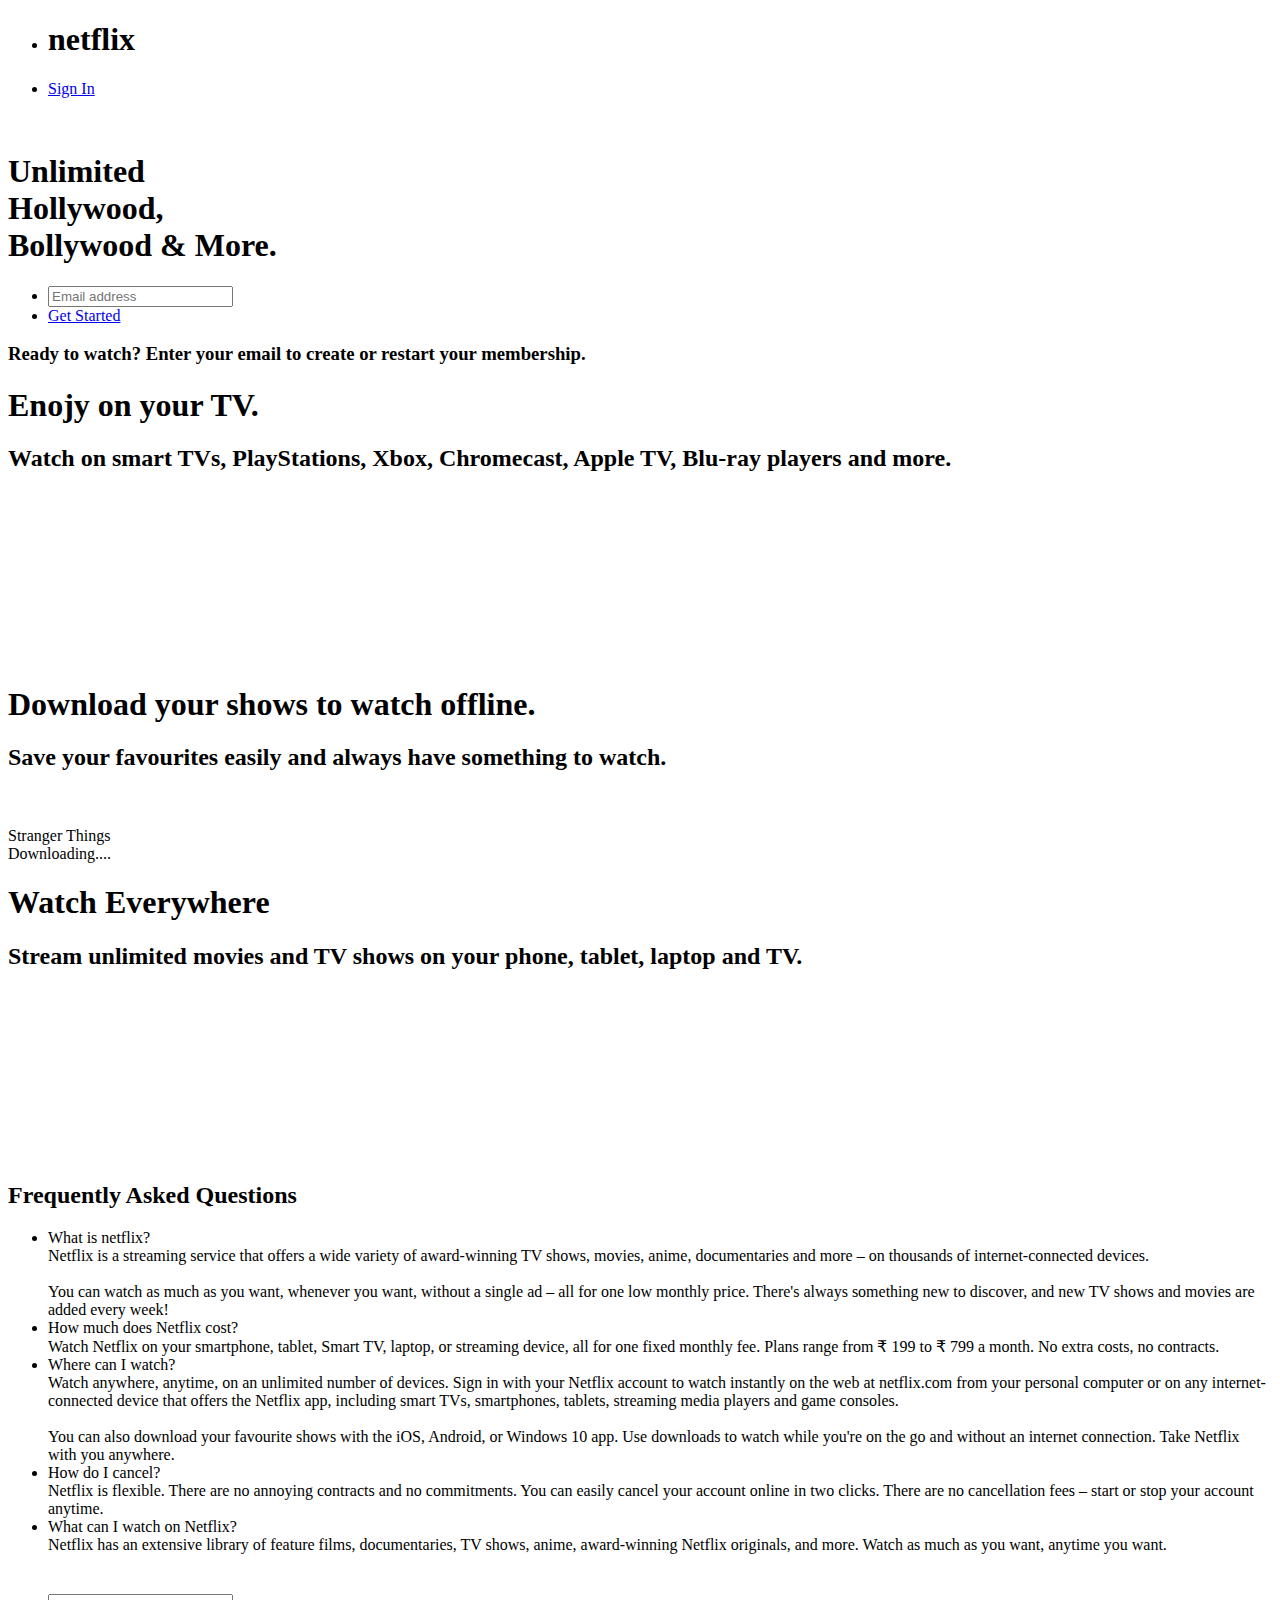
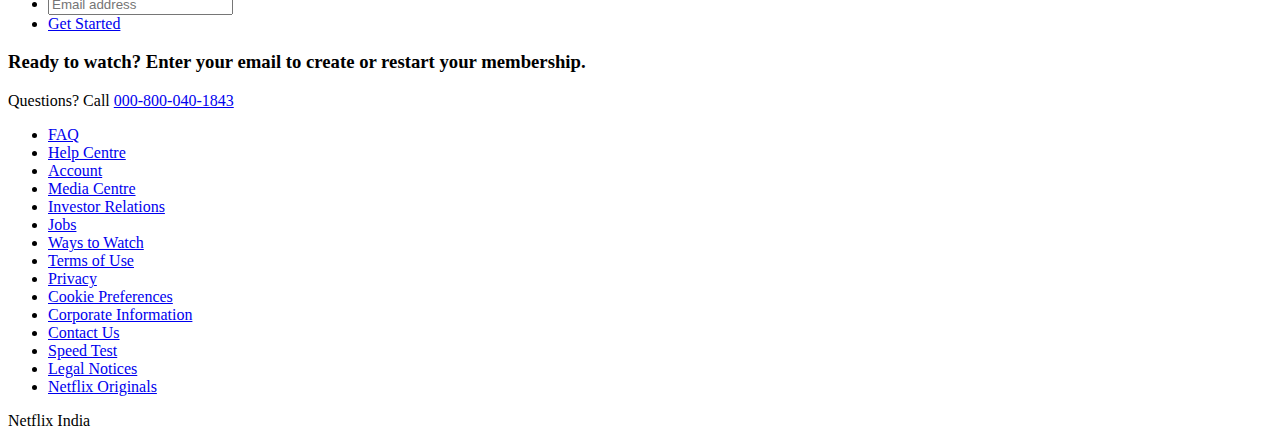
==== index.html @ 9eb861d2 "Rename fin-project.html to index.html" ====
<!DOCTYPE html>
<html lang="en">
<head>
	<meta charset="UTF-8">
	<meta name="viewport" content="width=device-width, initial-scale=1.0">
	<title>Final Project (Netflix Model Page)</title>
	<link rel="icon" type="image/png" href="https://assets.nflxext.com/us/ffe/siteui/common/icons/nficon2016.png">
	<link rel="stylesheet" type="text/css" href="fin-project.css">
	<link rel="stylesheet" href="https://fonts.googleapis.com/css2?family=Bebas+Neue&display=swap">
</head>
<body>
	<div class="basic-layout">
		<div class="story-cards-container">
			<header class="story-card-hdr-wrapper">
				<div class="story-card-hdr">
					<ul class="story-card-hdr-list">
						<li class="story-card-hdr-item">
							<h1 id="story-card-title">netflix</h1>
						</li>
						<li class="story-card-hdr-item">
							<a id="story-card-sign-in" href="https://www.netflix.com/login">Sign In</a>
						</li>
					</ul>
				</div>
			</header>
			<section class="story-cards">
				<section class="story-card hero-card">
					<div class="story-card-bg">
						<div class="bg-img-wrapper">
							<img id="bg-img" class="bg-img" src="https://assets.nflxext.com/ffe/siteui/vlv3/9bab8662-5230-490a-9da7-d5006d0fc254/5ef8e0d9-ea4c-4392-a6f8-262274f94b83/IN-vlv-thali-large.jpg" alt="">
							<div class="bg-img-gradient"></div>
						</div>
					</div>
					<div class="story-card-disp">
						<div class="story-card-text">
							<h1 class="story-card-title"> Unlimited <br>
								<span class="span"> Hollywood, <br> Bollywood & More. </span>
							</h1>
						</div>
						<div class="story-card-form row-b-2">
							<form method="get" class="form1">
								<ul class="email-form-ul">
									<li class="email-form-li">
										<label for="email-id" class="input-id" placeholder="Email"></label>
										<input type="email" class="email-input-field" id="email-id" name="email-id" autocomplete="email" maxlength="50" minlength="5" placeholder="Email address">
									</li>
									<li class="email-form-li2">
										<a href="#" class="email-sub-btn">Get Started</a>
									</li>
								</ul>
							</form>
							<div class="story-card-form-h3">
								<h3>Ready to watch? Enter your email to create or restart your membership.</h3>
							</div>
						</div>
						<div class="center-align"></div>
					</div>
				</section>
				<section class="story-card watchontv">
					<div class="story-card-row t-1">
						<div class="story-card-text">
							<h1 class="story-card-title"> Enojy on your TV. </h1>
							<h2 class="story-card-subtitle">Watch on smart TVs, PlayStations, Xbox, Chromecast, Apple TV, Blu-ray players and more.</h2>
						</div>
						<div class="side-anim-wrapper">
							<div class="card-anim-cont">
								<img class="img-anim" src="https://assets.nflxext.com/ffe/siteui/acquisition/ourStory/fuji/desktop/tv.png" alt="">
								<div class="card-anim-vid-cont card-anim-sub-cont">
									<video class="vid-anim" autoplay playsinline muted loop>
										<source src="https://assets.nflxext.com/ffe/siteui/acquisition/ourStory/fuji/desktop/video-tv-in-0819.m4v" type="video/mp4">
									</video>
								</div>	
							</div>
						</div>
					</div>
				</section>
				<section class="story-card download">
					<div class="story-card-row d-1">
						<div class="story-card-text">
							<h1 class="story-card-title">Download your shows to watch offline.</h1>
							<h2 class="story-card-subtitle">Save your favourites easily and always have something to watch.</h2>
						</div>
						<div class="side-anim-wrapper">
							<div class="card-anim-cont">
								<img class="img-anim" src="https://assets.nflxext.com/ffe/siteui/acquisition/ourStory/fuji/desktop/mobile-0819.jpg" alt="">
								<div class="card-anim-sub-cont">
									<div class="card-anim-sub-cont-img">
										<img src="https://assets.nflxext.com/ffe/siteui/acquisition/ourStory/fuji/desktop/boxshot.png" alt="">
									</div>
									<div class="card-anim-sub-cont-text">
										<div class="text-0">Stranger Things</div>
										<div class="text-1">Downloading....</div>
									</div>
								</div>
							</div>
						</div>
					</div>
				</section>
				<section class="story-card watchondevice">
					<div class="story-card-row w-1">
						<div class="story-card-text">
							<h1 class="story-card-title">Watch Everywhere</h1>
							<h2 class="story-card-subtitle">Stream unlimited movies and TV shows on your phone, tablet, laptop and TV.</h2>
						</div>
						<div class="side-anim-wrapper">
							<div class="card-anim-cont">
								<img class="img-anim" src="https://assets.nflxext.com/ffe/siteui/acquisition/ourStory/fuji/desktop/device-pile-in.png" alt="">
								<div class="card-anim-vid-cont card-anim-sub-cont">
									<video class="vid-anim" autoplay playsinline muted loop>
										<source src="https://assets.nflxext.com/ffe/siteui/acquisition/ourStory/fuji/desktop/video-devices-in.m4v" type="video/mp4">
									</video>	
								</div>
							</div>
						</div>
						</div>
				</section>
				<section class="story-card faq-card" id="ms" style="max-height: 2500px;"> 
					<div class="faq-card-container">
						<h2 class="story-card-title">Frequently Asked Questions</h2>
						<ul class="faq-list-container">
							<li class="faq-list-item one">
								<div class="faq-quest">What is netflix?
									<div class="faq-ans">
										<span>
											Netflix is a streaming service that offers a wide variety of award-winning TV shows, movies, anime, documentaries and more – on thousands of internet-connected devices.
											<br><br>
											You can watch as much as you want, whenever you want, without a single ad – all for one low monthly price. There's always something new to discover, and new TV shows and movies are added every week!
										</span> 
									</div>
								</div>
							</li>
							<li class="faq-list-item two">
								<div class="faq-quest">How much does Netflix cost?
									<div class="faq-ans">
										<span>
											Watch Netflix on your smartphone, tablet, Smart TV, laptop, or streaming device, all for one fixed monthly fee. Plans range from ₹ 199 to ₹ 799 a month. No extra costs, no contracts.
										</span>
									</div>
								</div>
							</li>
							<li class="faq-list-item three">
								<div class="faq-quest">Where can I watch?
									<div class="faq-ans">
										<span>
											Watch anywhere, anytime, on an unlimited number of devices. Sign in with your Netflix account to watch instantly on the web at netflix.com from your personal computer or on any internet-connected device that offers the Netflix app, including smart TVs, smartphones, tablets, streaming media players and game consoles.
											<br><br>
											You can also download your favourite shows with the iOS, Android, or Windows 10 app. Use downloads to watch while you're on the go and without an internet connection. Take Netflix with you anywhere.
										</span>
									</div>
								</div>
							</li>
							<li class="faq-list-item four">
								<div class="faq-quest">How do I cancel?
									<div class="faq-ans">
										<span>
											Netflix is flexible. There are no annoying contracts and no commitments. You can easily cancel your account online in two clicks. There are no cancellation fees – start or stop your account anytime.
										</span>
									</div>
								</div>
							</li>
							<li class="faq-list-item five">
								<div class="faq-quest">What can I watch on Netflix?
									<div class="faq-ans">
										<span>
											Netflix has an extensive library of feature films, documentaries, TV shows, anime, award-winning Netflix originals, and more. Watch as much as you want, anytime you want.
										</span>
									</div>
								</div>
							</li>
						</ul> 
						<div class="story-card-form" id="fms" style="padding-top: .5rem">
							<form method="get" class="form1">
								<ul class="email-form-ul">
									<li class="email-form-li">
										<label for="email-id" class="input-id" placeholder="Email"></label>
										<input type="email" class="email-input-field" id="email-id" name="email-id" autocomplete="email" maxlength="50" minlength="5" placeholder="Email address">
									</li>
									<li class="email-form-li2">
										<a href="#" class="email-sub-btn">Get Started</a>
									</li>
								</ul>
							</form>
							<div class="story-card-form-h3">
								<h3>Ready to watch? Enter your email to create or restart your membership.</h3>
							</div>
						</div>
					</div>
				</section> 
				<section class="story-card footer-card">
					<div class="cont-footer-wrapper">
						<div class="cont-footer-container">
							<p class="footer-top">
								Questions? Call 
								<a class="footer-top-n" href="tel:000-800-040-1843">000-800-040-1843</a>
							</p>
							<ul class="footer-links structural">
								<li class="footer-link-item" placeholder="footer_responsive_link_faq_item">
									<a class="footer-link" href="https://help.netflix.com/support/412" placeholder="footer_responsive_link_faq">
										<span>FAQ</span>
									</a>
								</li>
								<li class="footer-link-item" placeholder="footer_responsive_link_help_item">
									<a class="footer-link" href="https://help.netflix.com" placeholder="footer_responsive_link_help">
										<span>Help Centre</span>
									</a>
								</li>
								<li class="footer-link-item" placeholder="footer_responsive_link_account_item">
									<a class="footer-link" href="/youraccount" placeholder="footer_responsive_link_account">
										<span>Account</span>
									</a>
								</li>
								<li class="footer-link-item" placeholder="footer_responsive_link_media_center_item">
									<a class="footer-link" href="https://media.netflix.com/" placeholder="footer_responsive_link_media_center">
										<span>Media Centre</span>
									</a>
								</li>
								<li class="footer-link-item" placeholder="footer_responsive_link_relations_item">
									<a class="footer-link" href="http://ir.netflix.com/" placeholder="footer_responsive_link_relations">
										<span>Investor Relations</span>
									</a>
								</li>
								<li class="footer-link-item" placeholder="footer_responsive_link_jobs_item">
									<a class="footer-link"  href="https://jobs.netflix.com/jobs" placeholder="footer_responsive_link_jobs">
										<span>Jobs</span>
									</a>
								</li>
								<li class="footer-link-item" placeholder="footer_responsive_link_waysToWatch_item">
									<a class="footer-link"  href="/watch" placeholder="footer_responsive_link_waysToWatch">
										<span>Ways to Watch</span>
									</a>
								</li>
								<li class="footer-link-item" placeholder="footer_responsive_link_terms_item">
									<a class="footer-link"  href="https://help.netflix.com/legal/termsofuse" placeholder="footer_responsive_link_terms">
										<span>Terms of Use</span>
									</a>
								</li>
								<li class="footer-link-item" placeholder="footer_responsive_link_privacy_separate_link_item">
									<a class="footer-link"  href="https://help.netflix.com/legal/privacy" placeholder="footer_responsive_link_privacy_separate_link">
										<span>Privacy</span>
									</a>
								</li>
								<li class="footer-link-item" placeholder="footer_responsive_link_cookies_separate_link_item"><a class="footer-link"  href="https://help.netflix.com/legal/privacy#cookies" placeholder="footer_responsive_link_cookies_separate_link">
									<span>Cookie Preferences</span>
								</a>
								</li>
								<li class="footer-link-item" placeholder="footer_responsive_link_corporate_information_item">
									<a class="footer-link"  href="https://help.netflix.com/en/node/2101" placeholder="footer_responsive_link_corporate_information">
										<span>Corporate Information</span>
									</a>
								</li>
								<li class="footer-link-item" placeholder="footer_responsive_link_contact_us_item">
									<a class="footer-link"  href="https://help.netflix.com/contactus" placeholder="footer_responsive_link_contact_us">
										<span>Contact Us</span>
									</a>
								</li>
								<li class="footer-link-item" placeholder="footer_responsive_link_speed_test_item">
									<a class="footer-link"  href="https://fast.com" placeholder="footer_responsive_link_speed_test">
										<span>Speed Test</span>
									</a>
								</li>
								<li class="footer-link-item" placeholder="footer_responsive_link_legal_notices_item">
									<a class="footer-link"  href="https://help.netflix.com/legal/notices" placeholder="footer_responsive_link_legal_notices">
										<span>Legal Notices</span>
									</a>
								</li>
								<li class="footer-link-item originals-link" placeholder="footer_responsive_link_netflix_originals_item">
									<a class="footer-link"  href="https://www.netflix.com/in/browse/genre/839338" placeholder="footer_responsive_link_netflix_originals">
										<span>Netflix Originals</span>
									</a>
								</li>
							</ul>
							<p class="footer-country">Netflix India</p>
						</div>
					</div>
				</section>
			</section>
		</div>
	</div>
</body>
</html>
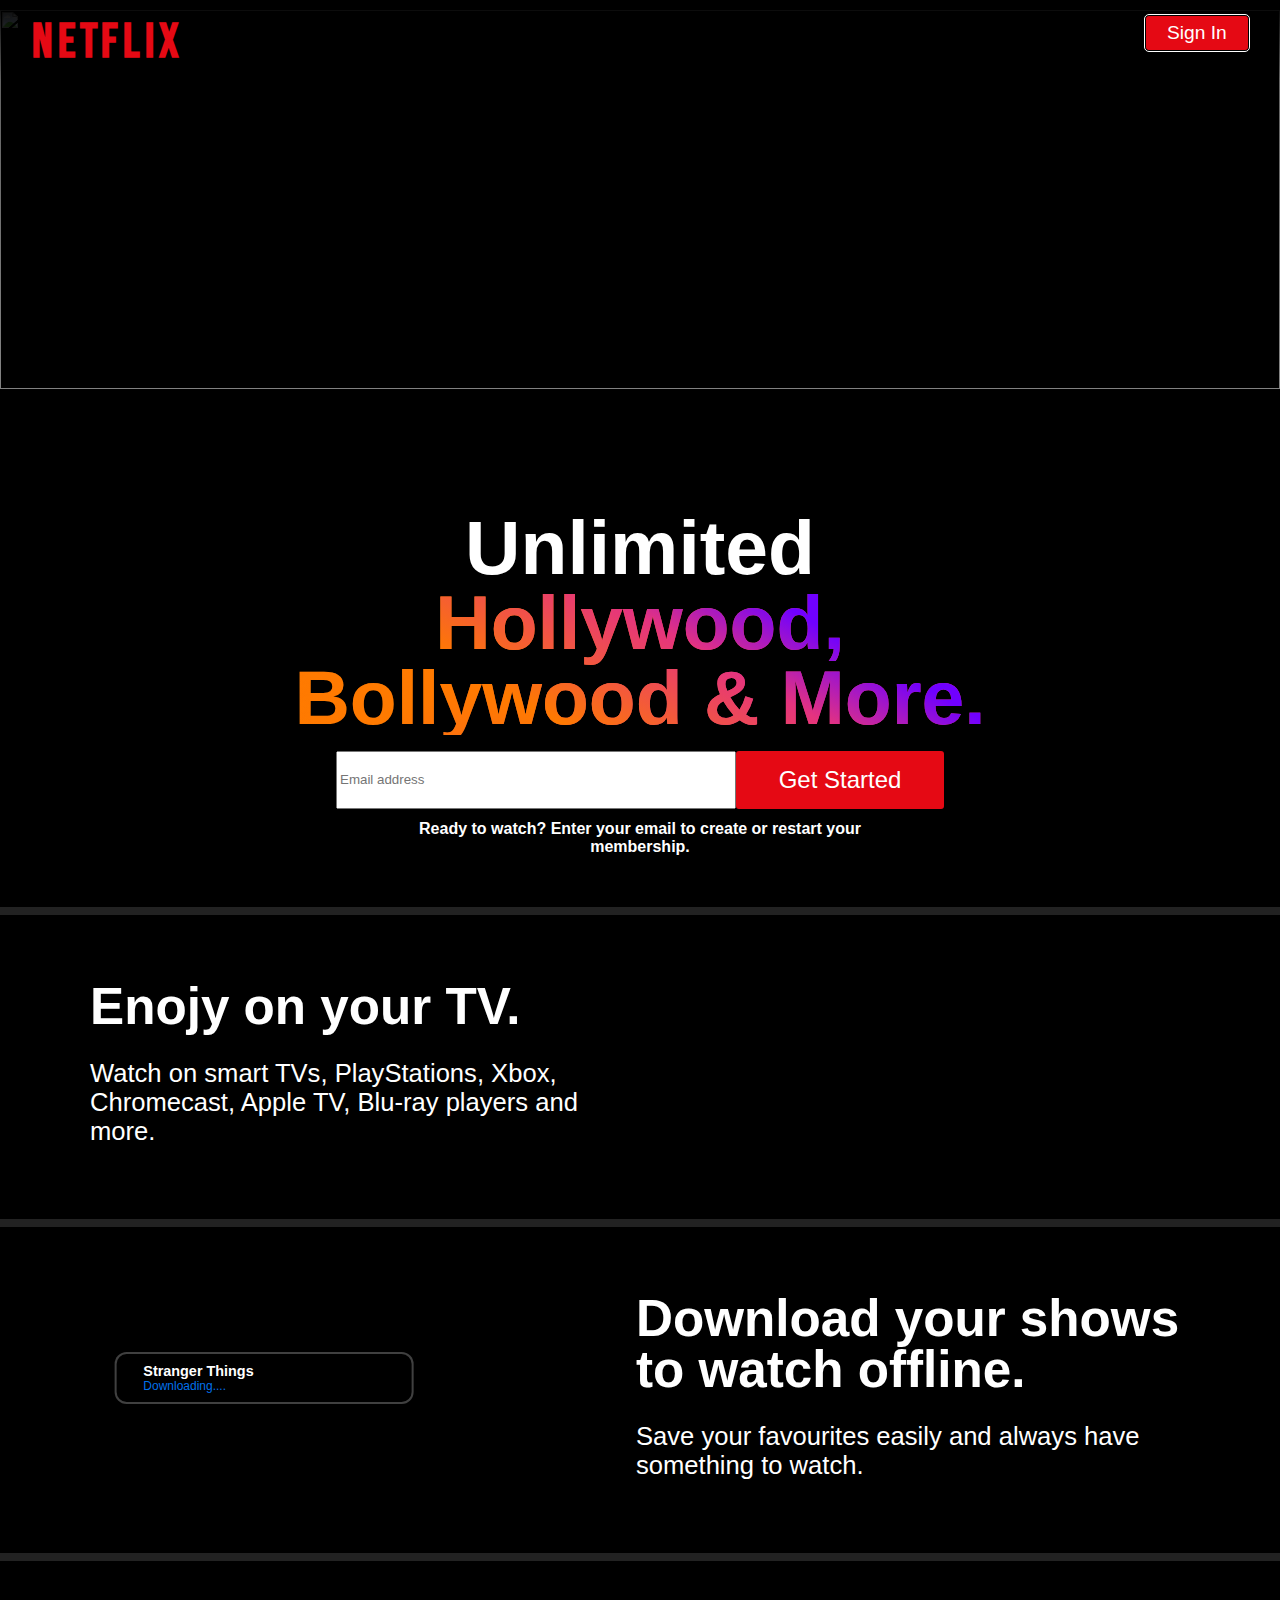
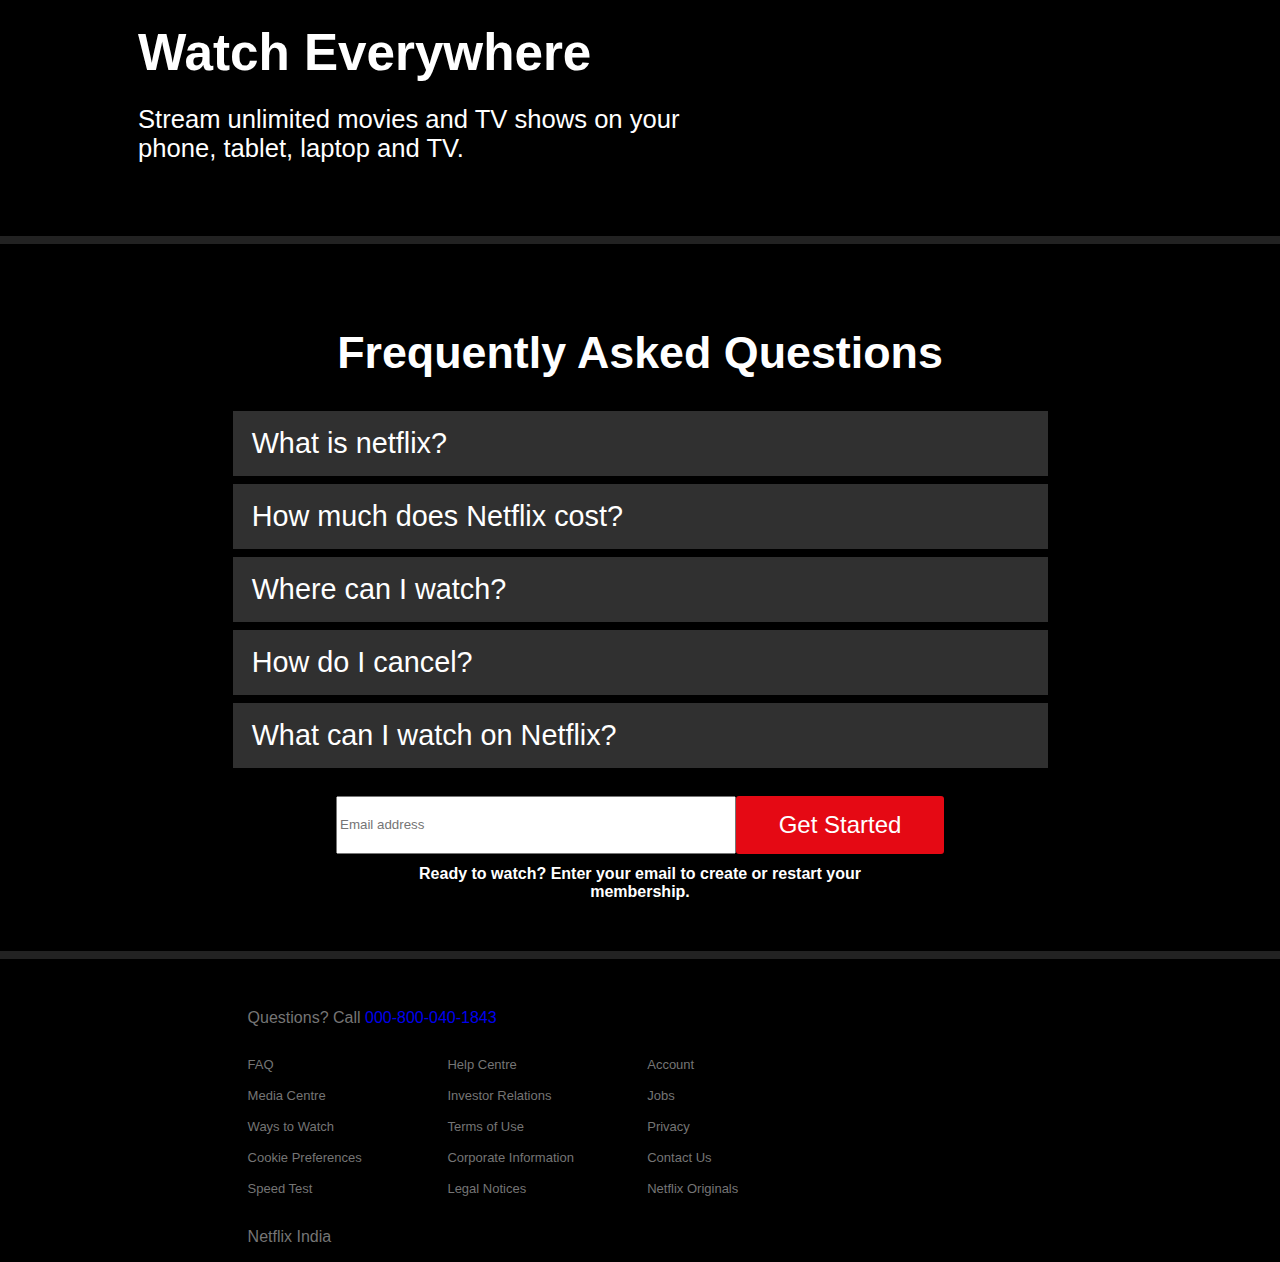
==== commit 711c48f5: "Update index.html" ====
--- a/index.html
+++ b/index.html
@@ -5,7 +5,7 @@
 	<meta name="viewport" content="width=device-width, initial-scale=1.0">
 	<title>Final Project (Netflix Model Page)</title>
 	<link rel="icon" type="image/png" href="https://assets.nflxext.com/us/ffe/siteui/common/icons/nficon2016.png">
-	<link rel="stylesheet" type="text/css" href="fin-project.css">
+	<link rel="stylesheet" type="text/css" href="index.css">
 	<link rel="stylesheet" href="https://fonts.googleapis.com/css2?family=Bebas+Neue&display=swap">
 </head>
 <body>
--- a/index.css
+++ b/index.css
@@ -0,0 +1,1066 @@
+html {
+    background-color: #f1f1f1;
+    color: #333;
+    font-family: 'Helvetica Neue', Helvetica, Arial, sans-serif;
+    font-size: 16px;
+    direction: ltr;
+    -webkit-font-smoothing: antialiased;
+}
+
+body {
+    background-color: rgb(0, 0, 0);
+    color: #f1f1f1;
+    font-family: 'Helvetica Neue', Helvetica, Arial, sans-serif;
+    direction: ltr;
+    min-width: 320px;
+    margin: 0;
+    padding: 0;
+    height: 100%;
+}
+* {
+    box-sizing: border-box;
+}
+
+div {
+    display: block;  
+}
+
+img {
+    max-width: 100%;
+    border: 0;
+    max-height: 100%;
+}
+
+h2, h3, h4, h5 {
+    margin: .75em 0 .25em;
+}
+
+a {
+    text-decoration: none;
+    background-color: transparent;
+}
+
+a:-webkit-any-link {
+    color: -webkit-link;   
+    cursor: pointer;
+}
+
+ul {
+    margin-block-start: unset;
+    margin-block-end: unset;
+    margin-inline-start: unset;
+    margin-inline-end: unset;
+    padding-inline-start: unset;
+    list-style-type: none;
+}
+
+video {
+    display: inline-block;
+    vertical-align: baseline;
+}
+
+.basic-layout {
+    display: block;
+}
+
+.story-cards-container {
+    width: 100%;
+    overflow-x: hidden;
+}
+section[class *="story-"] {
+    direction: ltr;
+    unicode-bidi: isolate;
+}
+
+.story-card-hdr-wrapper {
+    background: linear-gradient(to top, rgba(0,0,0,0) 0, #000 100%);
+    background-color: transparent;
+    -webkit-transition: background-color .5s;
+    -moz-transition: background-color .5s;
+    transition: background-color .5s;
+    position: relative;
+    max-width: 1920px;
+    margin: 0 auto;
+    width: 100%;
+    top: 0;
+    bottom: 0;
+    right: 0;
+    left: 0;
+    height: 5rem;
+    z-index: 10;
+}
+
+.story-card-hdr-wrapper .story-card-hdr {
+    height: 100%;
+    margin: 0 2rem;
+    position: relative;
+}
+.story-card-hdr-list {
+    display: flex;
+    justify-content: space-between;
+    list-style-type: none;
+    padding: 0;
+    margin: 0;
+    box-sizing: border-box;
+    flex-direction: row;
+    width: 100%;
+    height: 100%;
+}
+
+.story-card-hdr-list .story-card-hdr-item {
+    line-height: normal;   
+    margin: .5rem 0 0 0;
+}
+
+#story-card-title {
+    color: #e50914;
+    line-height: normal;
+    font-family: 'Bebas Neue', cursive;
+    letter-spacing: .3rem;
+    text-transform: uppercase;
+    height: 100%;
+    width: 160px;
+    font-size: 3rem;
+    clear: right;
+    margin: .4rem 0 0 0;
+    font-weight: 900;
+}
+
+#story-card-sign-in {
+    clear: both;
+    float: right;
+    line-height: normal;
+    background-color: #e50914;
+    -webkit-border-radius: 3px;
+    -moz-border-radius: 3px;
+    border-radius: 3px;
+    padding: 6px 17px;
+    font-weight: 400;
+    font-size: 1.2rem;
+    width: 8vw;
+    color: #fff;
+    margin-top: .5rem;
+    text-align: center;
+    outline: 1px solid #fff;
+    outline-offset: 1.8px;
+    -moz-outline-radius: 3px;
+}
+
+#story-card-sign-in:hover {
+    outline: none;
+}
+
+.story-cards {
+    margin: 0 auto;
+}
+
+.story-cards .hero-card {
+    height: calc(100vh - 65px);
+    min-height: 37.5rem;
+    box-sizing: border-box;
+    -moz-box-sizing: border-box;
+    display: flex;
+    -webkit-box-align: end;
+    -moz-box-align: end;
+    align-items: flex-end;
+    -webkit-align-items: flex-end;
+    border-bottom: 0;
+}
+
+.story-cards .story-card {
+    position: relative;
+    padding: 50px 5%;
+    margin-bottom: 0;
+    background: 0 0;
+}
+
+.story-cards .story-card .story-card-bg {
+    position: absolute;
+    top: -70px;
+    right: 0;
+    bottom: 0;
+    left: 0;
+    overflow: hidden;
+    z-index: 0;
+}
+
+.story-card .story-card-bg .bg-img-wrapper {
+    position: absolute;
+    top: 0;
+    right: 0;
+    bottom: 0;
+    left: 0;
+    max-height: 1115px;
+}
+
+.story-cards .story-card .story-card-bg .bg-img-wrapper .bg-img {
+    transform: none;
+    width: 100%;
+    object-fit: cover;
+}
+
+#bg-img {
+    height: 65%;
+    opacity: .85;
+}       
+.hero-card .story-card-bg .bg-img-wrapper .bg-img-gradient {
+    position: absolute;
+    top: 0;
+    bottom: 0;
+    left: 0;
+    right: 0;
+    background: rgba(0,0,0,.2) linear-gradient(to top,rgba(0,0,0,.3) 0,rgba(0,0,0,0) 60%,rgba(0,0,0,.3) 100%);
+}
+
+.story-cards .hero-card .story-card-bg .bg-img-gradient::before , .story-cards .sotry-card .story-card-bg .bg-img-gradient::before {
+    background: linear-gradient(to bottom,#000 25%,rgba(0,0,0,.5) 75%,rgba(0,0,0,0));
+    background: -webkit-linear-gradient(to bottom,#000 25%,rgba(0,0,0,.5) 75%,rgba(0,0,0,0));
+    background: -moz-linear-gradient(to bottom,#000 25%,rgba(0,0,0,.5) 75%,rgba(0,0,0,0));
+}
+
+
+.story-cards .hero-card .story-card-bg .bg-img-gradient::after , .story-cards .story-card .story-card-bg .bg-img-gradient::after {
+    content: "";
+    position: absolute;
+    bottom: 0;
+    height: 50%;
+    background: linear-gradient(to top,#000 0,#000 75%,rgba(0,0,0,0) 100%);
+    background: -webkit-linear-gradient(to top,#000 0,#000 75%,rgba(0,0,0,0) 100%);
+    background: -moz-linear-gradient(to top,#000 0,#000 75%,rgba(0,0,0,0) 100%);
+    width: 100%;
+}
+
+.story-cards .story-card .story-card-disp {
+    width: 100%;
+    margin: 0;
+    min-height: 50%;
+    padding: 0;
+}
+
+.story-card-disp .center-align {
+    position: absolute;
+    top: 50%;
+    left: 50%;
+}
+.story-card .story-card-text {
+    min-height: 60%;
+    position: relative;
+    padding: 0;
+    margin: 1rem auto;
+    text-align: center;
+    z-index: 1;
+    font-weight: 400;
+    font-size: 1.6rem;
+    display: block;
+    max-width: 54rem;
+    width: 60%;
+}
+.story-card-disp .story-card-text .story-card-title {
+    margin: 0 auto;
+    width: 100%;
+    height: 100%;
+    font-size: 4.8rem;
+    line-height: 4.7rem;
+    color: #ffffff;
+    font-weight: bolder;
+}
+.story-card-text .story-card-title .span {
+   background-color: #ff7a00;
+   display: block;
+   background-image: linear-gradient(30deg,rgba(255,122,0,0) 0,#ff7a00 30%,#e5337f 58%,#7000ff 75%), linear-gradient(140deg,rgba(255,122,0,0) 0,#ff7a00 30%,#e5337f 68%);
+   background-size: 100%;
+   -webkit-background-clip: text;
+   -moz-background-clip: text;
+   -webkit-text-fill-color: transparent;
+   -moz-text-fill-color: transparent;
+}
+
+.story-card .story-card-disp .story-card-form {
+    display: block;
+    z-index: 1;
+    position: relative;
+    width: 100%;
+    margin: 3px 0 0 0;
+    height: 100%;
+}
+.story-card-form .form1 {
+    width: 100%;
+    margin: 0;
+    padding: 0;
+}
+.form1 .email-form-ul {
+    list-style-type: none;
+    display: flex;
+    align-items: center;
+    justify-content: center;
+    flex-direction: row;
+    line-height: normal;
+    width: 100%;
+}
+
+.form1 .email-form-ul .email-form-li {
+    height: 3.6rem;
+    margin: 0;
+    width: 25rem;
+}
+.email-form-li .email-input-field {
+    height: 100%;
+    width: 100%;
+}
+
+.form1 .email-form-ul .email-form-li2 {
+    height: 3.6rem;
+    margin: 0;
+    background-color: #e50914;
+    width: 13rem;
+    display: flex;
+    justify-content: center;
+    align-items: center;
+    border-radius: 3px;
+}
+.email-form-li2 .email-sub-btn {
+    color: #fff;
+    font-size: 1.5rem;
+    font-weight: 400;
+}
+
+.form1 .email-form-ul .email-form-li2:hover {
+    background-color: #ff232e;
+}
+
+.story-card-form .story-card-form-h3 {
+    display: inline-block;
+    width: 100%;
+    height: 100%;
+    margin-top: .7rem;
+}
+.story-card-form .story-card-form-h3 > h3 {
+    font-size: 1rem;
+    color: #ffffff;
+    font-weight: bold;
+    max-width: 450px;
+    margin: 0 auto;
+    text-align: center;
+}
+
+.story-cards .story-card {
+    position: relative;
+    border-bottom: 8px solid #222;
+    padding: 50px 5%;
+    color: #fff;
+    margin-bottom: 0;
+    background: 0 0;
+}
+
+.story-cards .story-card-row {
+    display: flex;
+    margin: 0 auto;
+    max-width: 1100px;
+    align-items: center;
+    justify-content: space-between;
+}
+.story-card.watchontv .story-card-text {
+    width: 50%;
+    padding: 0 3rem 0 0;
+    font-weight: 400;
+    text-align: unset;
+}
+
+.story-card-row .story-card-text .story-card-title {
+    font-size: 3.2rem;
+    line-height: 1;
+    padding-bottom: .5rem;
+    margin: 0;
+}
+
+.story-card .story-card-text .story-card-subtitle {
+    font-size: 1.6rem;
+    font-weight: 400;
+    text-indent: 0;
+}
+.story-card .story-card-row .side-anim-wrapper {
+    width: 50%;
+    height: 100%;
+    display: flex;
+    box-sizing: border-box;
+}
+
+.watchontv .story-card-row .card-anim-cont {
+    margin: -10% -5% -5% 0;
+}
+.story-card-row .card-anim-cont {
+    position: relative;
+    overflow: hidden;
+}
+.watchontv .story-card-row .card-anim-cont .img-anim {
+    position: relative;
+    z-index: 2;
+}
+
+.watchontv .story-card-row .card-anim-cont .card-anim-vid-cont {
+    position: absolute;
+    width: 100%;
+    height: 100%;
+    top: 46%;
+    left: 50%;
+    max-height: 54%;
+    max-width: 73%;
+    transform: translate(-50%,-50%);
+}
+.story-card.watchontv .vid-anim,
+.story-card.watchondevice .vid-anim {
+    width: 100%;
+    height: 100%;
+}
+
+.story-card .d-1 {
+    flex-direction: row-reverse;
+}
+.story-card.download .story-card-text {
+    padding: 0 0 0 3rem;
+    text-align: unset;
+} 
+.story-card.download .card-anim-cont {
+    margin: -8% 0 -4% -15%;
+    min-height: 100%;
+    width: 100%;
+}
+
+.story-card.download .card-anim-sub-cont {
+    position: absolute;
+    left: 50%;
+    bottom: 10%;
+    margin: 0 auto;
+    background: #000;
+    width: 60%;
+    align-items: center;
+    display: flex;
+    min-width: 15em;
+    padding: .25em .65em;
+    border: 2px solid rgba(255, 255, 255, .25);
+    border-radius: .75em;
+    transform: translateX(-50%);
+    box-shadow: 0 0 2em 0 #000;
+}
+
+.story-card.download .card-anim-sub-cont .card-anim-sub-cont-img {
+    flex-shrink: 0;
+    margin: 0 1em 0 0;
+    flex-grow: 0;
+}
+
+.story-card.download .card-anim-sub-cont .card-anim-sub-cont-img img {
+    height: 3em;
+}
+
+.story-card.download .card-anim-sub-cont .card-anim-sub-cont-text {
+    flex-shrink: 1;
+    flex-grow: 1;
+    margin: .3em 0;
+}
+
+.story-card.download .card-anim-sub-cont-text .text-0 {
+    font-weight: 600;
+    font-size: .9em;
+}
+
+.story-card.download .card-anim-sub-cont-text .text-1 {
+    font-size: .75em;
+    color: #0071eb;
+    font-weight: 300;
+}
+
+.story-card.download .card-anim-sub-cont:after {
+    content: "";
+    width: 2.5em;
+    height: 2.5em;
+    background: url(https://assets.nflxext.com/ffe/siteui/acquisition/ourStory/fuji/desktop/download-icon.gif) center center no-repeat;
+    background-size: 100%;
+    flex-shrink: 0;
+    flex-grow: 0;
+    display: block;
+}
+
+.story-card.watchondevice .story-card-text {
+    text-align: unset;
+    padding: 0 0 0 3rem;
+}
+
+.story-card.watchondevice .card-anim-cont {
+    margin: -5% -10% 0 0;
+}
+.story-card.watchondevice .img-anim {
+    position: relative;
+    z-index: 2;
+}
+
+.story-card.watchondevice .card-anim-vid-cont {
+    position: absolute;
+    top: 34%;
+    left: 50%;
+    max-height: 47%;
+    max-width: 63%;
+    height: 100%;
+    width: 100%;
+    transform: translate(-50%,-50%);
+}
+
+.story-card.watchondevice .card-anim-vid-cont .vid-anim {
+    width: 100%;
+    height: 100%;
+    object-fit: contain;
+}
+
+.story-card.faq-card .faq-card-container {
+    margin: 0 auto  ;
+    display: block;
+}
+
+.story-card.faq-card .faq-card-container .story-card-title {
+    font-size: 2.8rem;
+    height: 4rem;
+    padding: 0;
+    font-weight: 600;
+    text-align: center;
+    margin-bottom: .5rem;
+}
+
+.story-card.faq-card .faq-list-container {
+    margin: 1.25em auto;
+    max-width: 815px;
+}
+.story-card.faq-card .faq-list-item {
+    margin: 0 0 8px 0;
+    background-color: #303030;
+    text-align: left;
+    padding: 1em 1.2em;
+    position: relative;
+    height: auto;
+    transition: transform .3s;
+}
+.story-card.faq-card .faq-quest {
+    font-size: 1.8rem;
+    font-weight: 200;
+    display: inline-block;
+    width: 100%;
+}
+
+.story-card.faq-card .faq-quest .faq-ans {
+    position: absolute;
+    visibility: hidden;
+    opacity: 0;
+    width: inherit;
+    height: auto;
+}
+
+
+.story-card.faq-card .faq-list-item .faq-quest:focus .faq-ans, .story-card.faq-card .faq-list-item .faq-quest:hover .faq-ans {
+    visibility: visible;
+    opacity: 1;
+    height: auto;
+    width: 100%;
+    background-color: #303030;
+    transition: opacity .3s, height .3s, width .3s, background-color.3s;
+    display: block;
+    top: 100%;
+    left: 50%;
+    margin-left: -50%;
+    margin-top: 2px;
+    padding: 1em 1.2em;
+    z-index: 1
+}
+
+.story-cards .story-card.footer-card {
+    max-width: 1000px;
+    margin: 0 auto;
+    padding-bottom: 0;
+    border-bottom: unset;
+}
+
+.story-card.footer-card .cont-footer-wrapper {
+    padding: 0;
+    margin: 0 auto;
+    font-size: 1em;
+    min-width: 190px;
+    width: 100%;
+}
+.story-card.footer-card .cont-footer-container {
+    width: 90%;
+    margin: 0 auto;
+    color: #757575;
+}
+.story-card.footer-card .footer-top {
+    width: 100%;
+    margin: 0 0 30px 0;
+}
+.story-card.footer-card .footer-links {
+    max-width: 1000px;
+    font-size: 13px;
+    margin: 0;
+    padding: 0;
+}
+.story-card.footer-card .footer-link-item {
+    min-width: 100px;
+    width: 25%;
+    margin-left: 0;
+    padding: 0 12px 0 0;
+    margin-bottom: 16px;
+    box-sizing: border-box;
+    display: inline-block;
+    vertical-align: top;
+}
+
+.story-card.footer-card .footer-link {
+    color: #757575;
+}
+
+
+@media only screen and (max-width: 450px) , only screen and (max-width: 600px) and (min-width: 451px) {
+    .story-card-hdr-wrapper {
+        height: 45px;
+    }
+    .story-card-hdr-wrapper .story-card-hdr {
+        height: 100%;
+        margin: 0;
+        padding: 0;
+    }
+    .story-card-hdr-list {
+        height: 100%;
+        padding: 4px 20px;
+    }
+    .story-card-hdr-list .story-card-hdr-item {
+        height: 100%;
+    }
+    #story-card-title {
+        font-size: 28px;
+    }
+    #story-card-sign-in {
+        width: 75px;
+        font-size: 15px;
+        padding: 4px 7px 0;
+        box-sizing: border-box;
+        height: 70%;
+        outline: unset;
+    }
+    .story-card .hero-card {
+        height: calc(90vh - 65px);
+        min-height: 30.5rem;
+    }
+    .hero-card .bg-img-wrapper {
+        max-height: 581px;
+    }
+    .story-card .story-card-text {
+        width: 100%;
+        font-size: 1.25rem;
+    }
+    .story-card-disp .story-card-text .story-card-title {
+        width: 85%;
+        margin: 0 auto;
+        font-size: 2.4rem;
+        line-height: 2.5rem;
+    }
+    .story-card .story-card-disp .story-card-form, .story-card-form {
+        display: flex;
+        flex-flow: column-reverse;
+        height: 10rem;
+        align-items: flex-start;
+        justify-content: space-between;
+        box-sizing: border-box;
+    }
+    .story-card-form .form1 {
+        width: 100%;
+        height: 60%;
+    }
+    .story-card-form .form1 .email-form-ul {
+        flex-flow: column;
+        height: 100%;
+        width: auto; 
+        justify-content: space-between;
+        box-sizing: border-box;
+    }   
+    .form1 .email-form-ul .email-form-li {
+        height: 55%;
+        width: 100%;
+        margin-bottom: 5%;
+    }   
+    .form1 .email-form-ul .email-form-li2 {
+        height: 45%;
+        width: 40%;
+    }   
+    .email-form-li2 .email-sub-btn {
+        font-size: 1.1rem;
+    }
+    .form1 .email-form-ul .email-form-li2:hover {
+        background-color: unset;
+    }
+    .story-card-form .story-card-form-h3 {
+        height: auto;
+    }
+    .story-card-form .story-card-form-h3 > h3 {
+        font-size: .92rem;
+    }
+    .story-cards .story-card-row {
+        display: flex;
+        flex-flow: column;
+    }
+    .story-card.watchontv .story-card-text {
+        width: 100%;
+        padding: 0 0 1rem 0;
+        text-align: center;
+    }
+    .story-card-row .story-card-text .story-card-title {
+        font-size: 1.6rem;
+        font-weight: 600;
+    }
+    .story-card .story-card-text .story-card-subtitle {
+        font-size: 1rem;
+        text-indent: unset;
+        line-height: 1.2rem;
+    }
+    .story-card .story-card-row .side-anim-wrapper {
+     width: 100%;
+     max-width: 600px;
+     margin-top: 1em;
+     box-sizing: border-box;   
+    }
+    .watchontv .story-card-row .card-anim-cont {
+        margin:-10% 0 0 0;
+    }
+    .story-card.download .story-card-text, .story-card.watchondevice .story-card-text {
+        padding: 0;
+        text-align: center;
+    }
+    .story-card.download .card-anim-cont, .story-card.watchondevice .card-anim-cont {
+        margin: 0 auto;
+    }
+    #ms {
+        padding: 50px 0;
+    }
+    .story-card.faq-card .faq-card-container .story-card-title {
+        font-size: 2rem;
+        font-weight: 600;
+    }
+    .story-card.faq-card .faq-quest {
+        font-size: 20px;
+    }
+    #fms {
+        padding: 10px;
+    }
+    .story-card.footer-card .footer-links {
+        margin: 0 auto;
+    }
+    .story-card.footer-card .footer-link-item {
+        width: 40%;
+        margin: 0 20px 16px 0;
+        padding: 0 0 0 12px;
+    }
+}
+
+
+@media only screen and (max-width: 900px) and (min-width: 601px) {
+    .story-card-hdr-wrapper {
+        height: 65px;
+    }
+    .story-card-hdr-wrapper .story-card-hdr {
+        height: 100%;
+        margin: 0;
+        padding: 0;
+    }
+    .story-card-hdr-list {
+        height: 100%;
+        padding: 4px 20px;
+    }
+    .story-card-hdr-list .story-card-hdr-item {
+        height: 100%;
+    }
+    #story-card-title {
+        font-size: 40px;
+    }
+    #story-card-sign-in {
+        width: 120px;
+        font-size: 20px;
+        padding: 7px 7px 0;
+        box-sizing: border-box;
+        height: 70%;
+        outline: unset;
+    }
+    .story-card .hero-card {
+        height: calc(100vh - 65px);
+        min-height: 30.5rem;
+    }
+    .hero-card .bg-img-wrapper {
+        max-height: 1029px;
+    }
+    .story-card .story-card-disp {
+        justify-content: space-between;
+    }
+    .story-card .story-card-text {
+        width: 100%;
+        font-size: 1.6rem;
+        height: 10rem;
+    }
+    .story-card-disp .story-card-text .story-card-title {
+        width: 85%;
+        margin: 0 auto;
+        font-size: 2.8rem;
+        height: 100%;
+        line-height: 2.9rem;
+
+    }
+    .story-card .story-card-disp .story-card-form, .story-card-form {
+        display: flex;
+        flex-flow: column-reverse;
+        height: 14rem;
+        align-items: flex-start;
+        justify-content: space-between;
+        box-sizing: border-box;
+    }
+    .story-card-form .form1 {
+        width: 100%;
+        height: 60%;
+    }
+    .story-card-form .form1 .email-form-ul {
+        flex-flow: column;
+        height: 100%;
+        width: auto; 
+        justify-content: space-between;
+        box-sizing: border-box;
+    }   
+    .form1 .email-form-ul .email-form-li {
+        height: 55%;
+        width: 100%;
+        margin-bottom: 3%;
+    }   
+    .form1 .email-form-ul .email-form-li2 {
+        height: 65%;
+        width: 40%;
+    }   
+    .email-form-li2 .email-sub-btn {
+        font-size: 1.8rem;
+    }
+    .form1 .email-form-ul .email-form-li2:hover {
+        background-color: unset;
+    }
+    .story-card-form .story-card-form-h3 {
+        height: 5rem;
+    }
+    .story-card-form .story-card-form-h3 > h3 {
+        font-size: 1.2rem;
+        height: 100%;
+        margin: 0 auto;
+    }
+    .story-cards .story-card-row {
+        display: flex;
+        flex-flow: column;
+    }
+    .story-card.watchontv .story-card-text {
+        width: 100%;
+        padding: 0 0 2.5em 0;
+        text-align: center;
+    }
+    .story-card-row .story-card-text .story-card-title {
+        font-size: 2.6rem;
+        height: auto;
+        font-weight: 600;
+    }
+    .story-card .story-card-text .story-card-subtitle {
+        font-size: 1.4rem;
+        text-indent: unset;
+        line-height: 1.8rem;
+        height: auto;
+        padding: 0;
+    }
+    .story-card .story-card-row .side-anim-wrapper {
+     width: 100%;
+     max-width: 600px;
+     margin-top: 1em;
+     box-sizing: border-box;   
+    }
+    .watchontv .story-card-row .card-anim-cont {
+        margin:-10% 0 0 0;
+    }
+    .story-card.download .story-card-text, .story-card.watchondevice .story-card-text {
+        padding: 0;
+        text-align: center;
+    }
+    .story-card.download .card-anim-cont, .story-card.watchondevice .card-anim-cont {
+        margin: 0 auto;
+    }
+    #ms {
+        padding: 50px 0;
+    }
+    .story-card.faq-card .faq-card-container .story-card-title {
+        font-size: 3rem;
+        font-weight: 600;
+    }
+    .story-card.faq-card .faq-quest {
+        font-size: 26px;
+    }
+    #fms {
+        padding: 10px;
+    }
+    .story-card.footer-card .footer-links {
+        margin: 0 auto;
+    }
+    .story-card.footer-card .footer-link-item {
+        width: 40%;
+        margin: 0 20px 16px 0;
+        padding: 0 0 0 12px;
+    }   
+}
+
+
+@media only screen and (max-width: 1250px) and (min-width: 901px) {
+    .story-card-hdr-wrapper {
+        height: 5rem;
+    }
+    .story-card-hdr-wrapper .story-card-hdr {
+        height: 100%;
+        margin: 0 1.5rem;
+        padding: 0;
+    }
+    .story-card-hdr-list {
+        height: 100%;
+        padding: 10px 20px;
+    }
+    .story-card-hdr-list .story-card-hdr-item {
+        height: 100%;
+    }
+    #story-card-title {
+        font-size: 3rem;
+    }
+    #story-card-sign-in {
+        width: 140px;
+        font-size: 1.2rem;
+        padding: 9px 7px 0;
+        box-sizing: border-box;
+        height: 70%;
+        outline: unset;
+    }
+    .story-card .hero-card {
+        height: calc(100vh - 65px);
+        min-height: 35.5rem;
+    }
+    .hero-card .bg-img-wrapper {
+        max-height: 1115px;
+    }
+    .story-card .story-card-disp {
+        justify-content: space-between;
+    }
+    .story-card .story-card-text {
+        width: 100%;
+        font-size: 2.2rem;
+        height: 11.5rem;
+    }
+    .story-card-disp .story-card-text .story-card-title {
+        width: 85%;
+        margin: 0 auto;
+        font-size: 3.1rem;
+        height: 100%;
+        line-height: 3.2rem;
+
+    }
+    .story-card .story-card-disp .story-card-form, .story-card-form {
+        display: flex;
+        flex-flow: column-reverse;
+        height: 14rem;
+        align-items: flex-start;
+        justify-content: space-around;
+        box-sizing: border-box;
+    }
+    .story-card-form .form1 {
+        width: 80%;
+        height: 60%;
+        margin: 0 auto;
+    }
+    .story-card-form .form1 .email-form-ul {
+        flex-flow: column;
+        height: 100%;
+        width: auto; 
+        justify-content: space-between;
+        box-sizing: border-box;
+    }   
+    .form1 .email-form-ul .email-form-li {
+        height: 55%;
+        width: 100%;
+        margin-bottom: 3%;
+    }   
+    .form1 .email-form-ul .email-form-li2 {
+        height: 65%;
+        width: 40%;
+    }   
+    .email-form-li2 .email-sub-btn {
+        font-size: 1.8rem;
+    }
+    .form1 .email-form-ul .email-form-li2:hover {
+        background-color: unset;
+    }
+    .story-card-form .story-card-form-h3 {
+        height: 5rem;
+    }
+    .story-card-form .story-card-form-h3 > h3 {
+        font-size: 1.2rem;
+        height: 100%;
+        margin: 0 auto;
+    }
+    .story-cards .story-card-row {
+        display: flex;
+        flex-flow: row;
+    }
+    .story-card.watchontv .story-card-text {
+        width: 100%;
+        padding: 0 0 2.5em 0;
+        text-align: center;
+    }
+    .story-card-row .story-card-text .story-card-title {
+        font-size: 2.6rem;
+        height: auto;
+        font-weight: 600;
+    }
+    .story-card .story-card-text .story-card-subtitle {
+        font-size: 1.4rem;
+        text-indent: unset;
+        line-height: 1.8rem;
+        height: auto;
+        padding: 0;
+    }
+    .story-card .story-card-row .side-anim-wrapper {
+     width: 100%;
+     max-width: 600px;
+     margin-top: 1em;
+     box-sizing: border-box;   
+    }
+    .watchontv .story-card-row .card-anim-cont {
+        margin:-10% 0 0 0;
+    }
+    .story-card.download .story-card-text, .story-card.watchondevice .story-card-text {
+        padding: 0;
+        text-align: center;
+    }
+    .story-card.download .card-anim-cont, .story-card.watchondevice .card-anim-cont {
+        margin: 0 auto;
+    }
+    #ms {
+        padding: 50px 0;
+    }
+    .story-card.faq-card .faq-card-container .story-card-title {
+        font-size: 3rem;
+        font-weight: 600;
+    }
+    .story-card.faq-card .faq-quest {
+        font-size: 26px;
+    }
+    #fms {
+        padding: 10px;
+    }
+    .story-card.footer-card .footer-links {
+        margin: 0 auto;
+    }
+    .story-card.footer-card .footer-link-item {
+        width: 40%;
+        margin: 0 20px 16px 0;
+        padding: 0 0 0 12px;
+    }
+}
+
+
